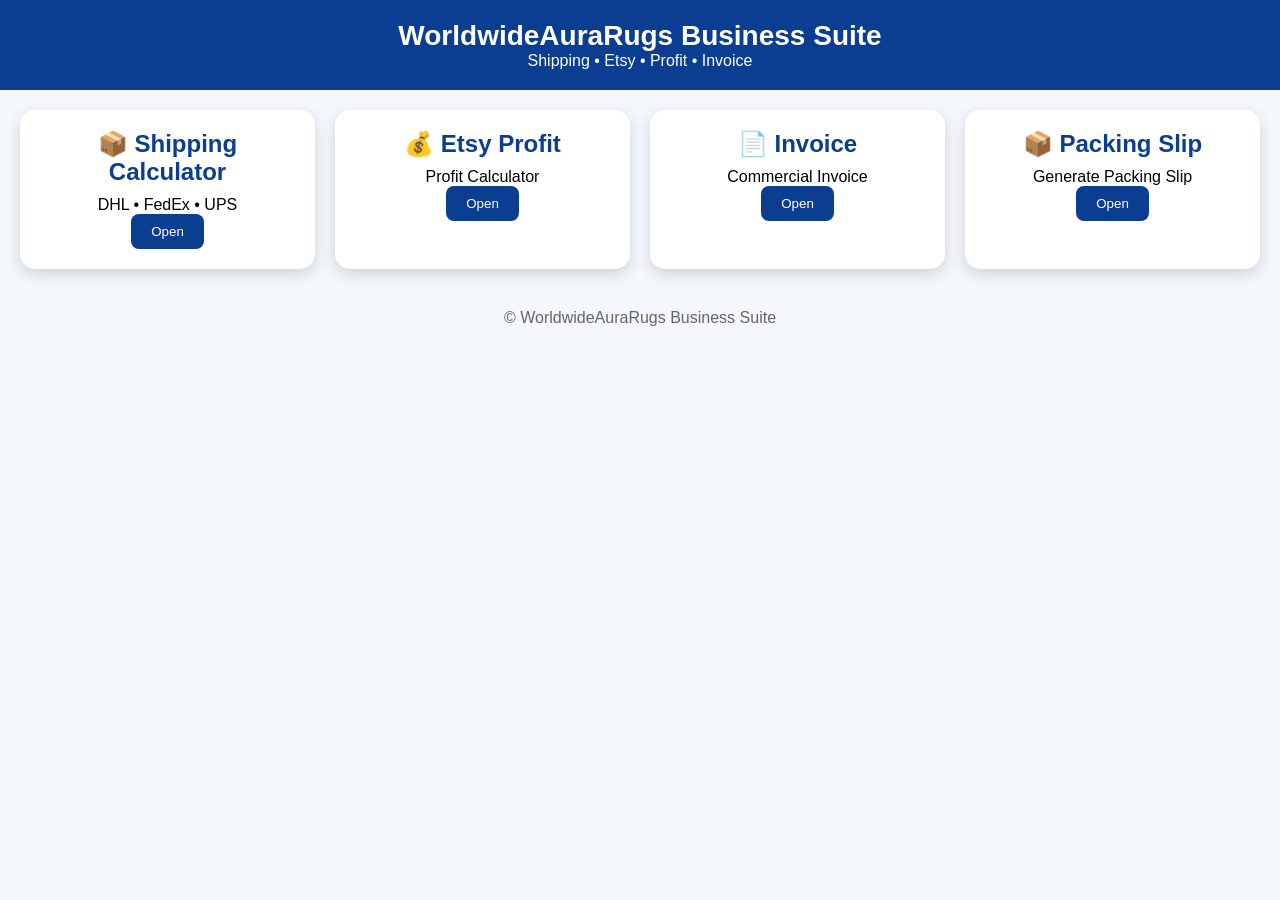
==== index.html @ 9f6b86d2 "Create index.html" ====
<!DOCTYPE html>
<html lang="en">
<head>
<meta charset="UTF-8">
<meta name="viewport" content="width=device-width, initial-scale=1.0">
<title>WorldwideAuraRugs Business Suite</title>

<style>
*{
margin:0;
padding:0;
box-sizing:border-box;
font-family:Arial,sans-serif;
}

body{
background:#f4f7fb;
}

header{
background:#0B3D91;
color:white;
padding:20px;
text-align:center;
}

header h1{
font-size:28px;
}

.container{
display:grid;
grid-template-columns:repeat(auto-fit,minmax(250px,1fr));
gap:20px;
padding:20px;
}

.card{
background:white;
padding:20px;
border-radius:15px;
box-shadow:0 5px 15px rgba(0,0,0,.15);
text-align:center;
transition:.3s;
cursor:pointer;
}

.card:hover{
transform:translateY(-5px);
}

.card h2{
margin-bottom:10px;
color:#0B3D91;
}

button{
background:#0B3D91;
color:white;
padding:10px 20px;
border:none;
border-radius:8px;
cursor:pointer;
}

footer{
text-align:center;
padding:20px;
color:#666;
}
</style>

</head>

<body>

<header>
<h1>WorldwideAuraRugs Business Suite</h1>
<p>Shipping • Etsy • Profit • Invoice</p>
</header>

<div class="container">

<div class="card">
<h2>📦 Shipping Calculator</h2>
<p>DHL • FedEx • UPS</p>
<button>Open</button>
</div>

<div class="card">
<h2>💰 Etsy Profit</h2>
<p>Profit Calculator</p>
<button>Open</button>
</div>

<div class="card">
<h2>📄 Invoice</h2>
<p>Commercial Invoice</p>
<button>Open</button>
</div>

<div class="card">
<h2>📦 Packing Slip</h2>
<p>Generate Packing Slip</p>
<button>Open</button>
</div>

</div>

<footer>
© WorldwideAuraRugs Business Suite
</footer>

</body>
</html>
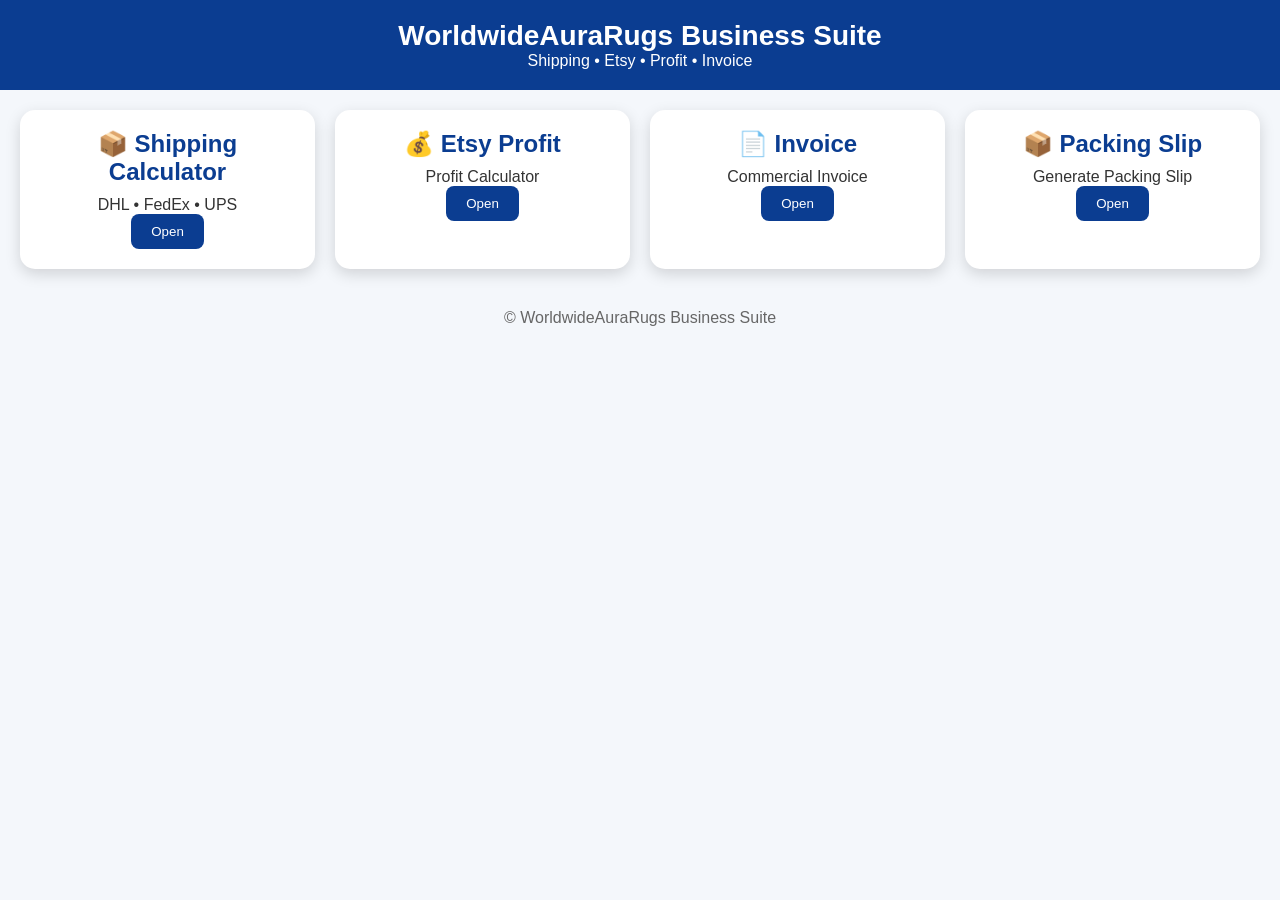
==== commit 9abb58cd: "Update index.html" ====
--- a/index.html
+++ b/index.html
@@ -4,7 +4,7 @@
 <meta charset="UTF-8">
 <meta name="viewport" content="width=device-width, initial-scale=1.0">
 <title>WorldwideAuraRugs Business Suite</title>
-
+<link rel="stylesheet" href="style.css">
 <style>
 *{
 margin:0;
--- a/style.css
+++ b/style.css
@@ -0,0 +1,56 @@
+* {
+  margin: 0;
+  padding: 0;
+  box-sizing: border-box;
+  font-family: Arial, sans-serif;
+}
+
+body {
+  background: #f5f7fb;
+  color: #333;
+}
+
+header {
+  background: #0b3d91;
+  color: white;
+  padding: 20px;
+  text-align: center;
+}
+
+.container {
+  display: grid;
+  grid-template-columns: repeat(auto-fit, minmax(250px,1fr));
+  gap: 20px;
+  padding: 20px;
+}
+
+.card {
+  background: white;
+  border-radius: 12px;
+  padding: 20px;
+  box-shadow: 0 4px 10px rgba(0,0,0,.15);
+  transition: .3s;
+}
+
+.card:hover {
+  transform: translateY(-5px);
+}
+
+button {
+  background: #0b3d91;
+  color: white;
+  border: none;
+  padding: 10px 15px;
+  border-radius: 8px;
+  cursor: pointer;
+}
+
+button:hover {
+  background: #072d6b;
+}
+
+footer {
+  text-align: center;
+  padding: 20px;
+  color: #666;
+}
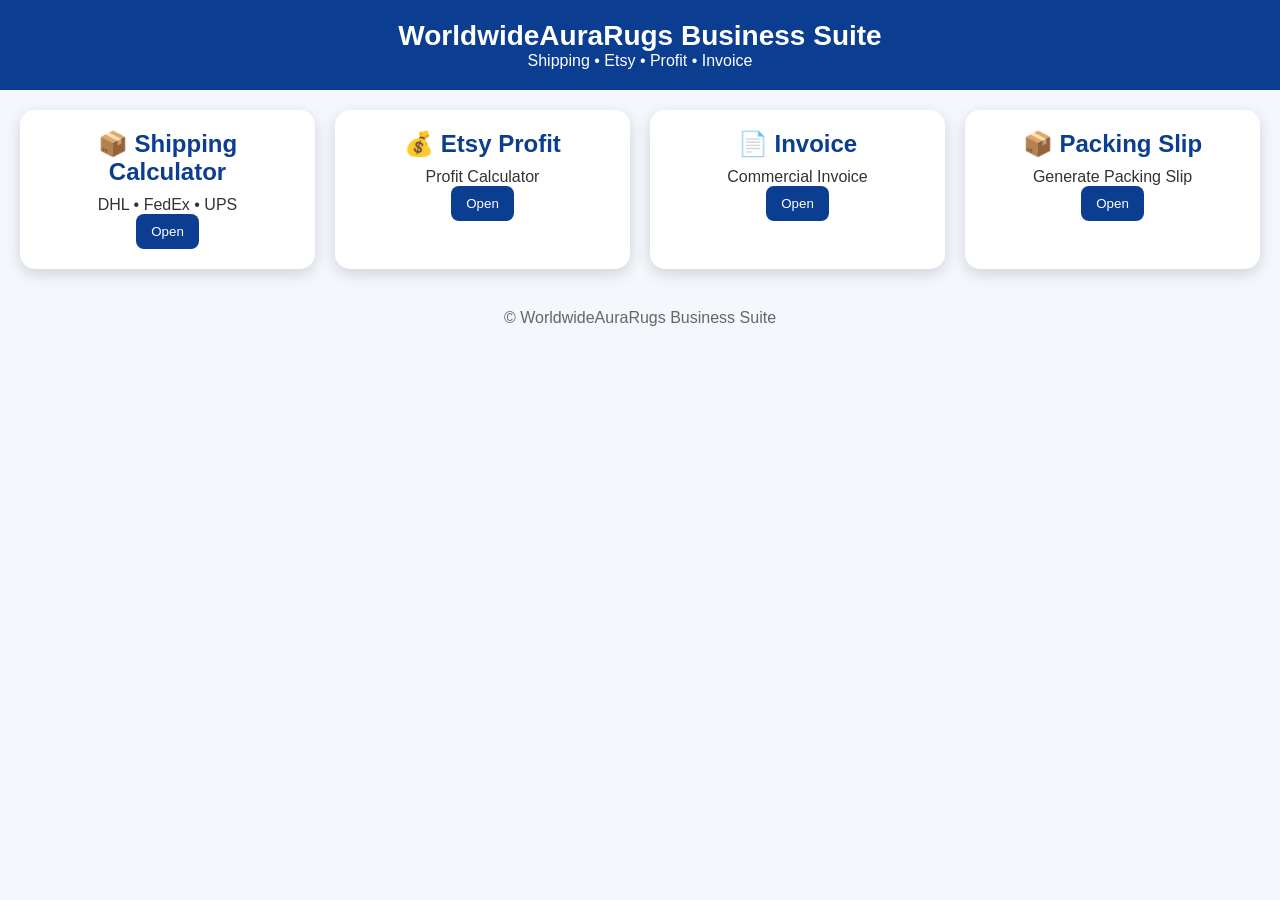
==== commit 3aa8dcd3: "Update index.html" ====
--- a/index.html
+++ b/index.html
@@ -54,13 +54,9 @@
 color:#0B3D91;
 }
 
-button{
-background:#0B3D91;
-color:white;
-padding:10px 20px;
-border:none;
-border-radius:8px;
-cursor:pointer;
+<button onclick="window.location.href='shipping.html'">
+Open
+</button>
 }
 
 footer{
